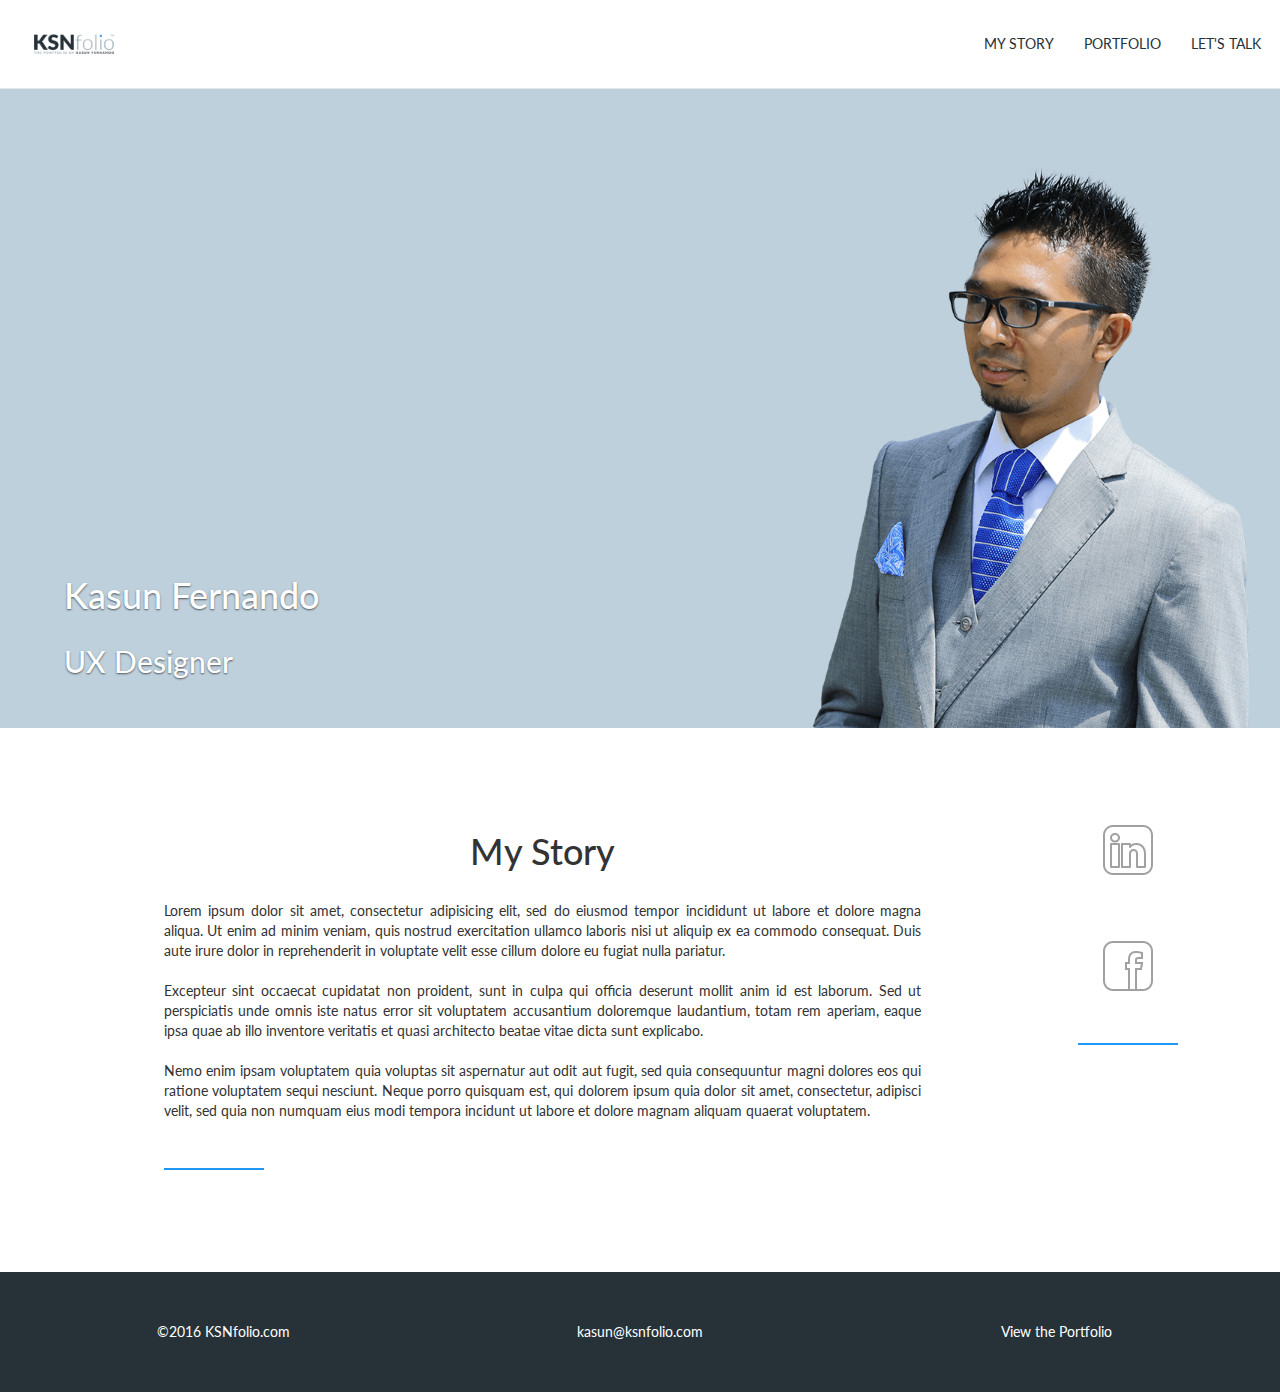
==== index.html @ 3580c62d "April 15th Second Update" ====
<!DOCTYPE html>
<html lang="en" prefix="og: http://ogp.me/ns#">

<head>
    <meta charset="utf-8">
    <meta http-equiv="X-UA-Compatible" content="IE=edge">
    <meta name="viewport" content="width=device-width, initial-scale=1">

	<title>KSNfolio™ | The Portfolio of Kasun Fernando | UI/UX Designer | Sri Lanka</title>

	<meta name="title" content="KSNfolio™ | The Portfolio of Kasun Fernando - UI/UX Designer | Sri Lanka">
	<meta name="description" content="KSNfolio is the Portfolio of Kasun Fernando who is an UI/UX Designer as well as an artist from Sri Lanka who loves sketching/drawing portraits and many others which inspires his passion.">
	<meta name="author" content="Kasun Fernando - MickeyTheSaviour - Negombo Sri Lanka">
	<meta name="keywords" content="Kasun Fernando, UX, UI, Designer, Engineer, Colombo, Negombo, Sri Lanka, MickeyTheSaviour, Mickey, MTS, DrawingsofMTS, Drawings, Portfolio">

	<meta property="og:title" content="KSNfolio™ | The Portfolio of Kasun Fernando | UI/UX Designer | Sri Lanka">
	<meta property="og:type" content="profile">
	<meta property="og:description" content="KSNfolio is the Portfolio of Kasun Fernando who is an UI/UX Designer as well as an artist from Sri Lanka who loves sketching/drawing portraits and many others which inspires his passion.">
	<meta property="og:url" content="http://www.ksnfolio.com">
	<meta property="og:image" content="http://www.ksnfolio.com/img/logo.png">
	<meta property="og:site_name" content="KSNfolio™ | The Portfolio of Kasun Fernando | UI/UX Designer | Sri Lanka">

	<link rel="canonical" href="http://www.ksnfolio.com">
	<link rel="apple-touch-icon" href="apple-touch-icon.png">
	<link rel="shortcut icon" href="favicon.ico">
	<link href='https://fonts.googleapis.com/css?family=Lato:400,300,700' rel='stylesheet' type='text/css'>

	<!-- CSS -->
    <link href="css/bootstrap.min.css" rel="stylesheet">
    <link href="css/ksnfolio.css" rel="stylesheet">	<!-- custom css -->
</head>


<body>
	<header>
		<div class="container-fluid">
			<div class="row">
				<nav class="navbar navbar-default navbar-fixed-top" id="nav">
					<div class="navbar-header">
						<a class="navbar-brand" href="index.html" ><img src="img/logo.png"></img></a>
						<button type="button" class="navbar-toggle collapsed" data-toggle="collapse" data-target="#navbar" aria-expanded="false" aria-controls="navbar">
							<span class="sr-only">Toggle navigation</span>
							<span class="icon-bar"></span>
							<span class="icon-bar"></span>
							<span class="icon-bar"></span>
						</button>
					</div>
					<div id="navbar" class="navbar-collapse collapse">
						<ul class="nav navbar-nav navbar-right">
							<li role="navigation"><a href="index.html">My Story <span class="sr-only">(current)</span></a></li>
							<li role="navigation" class="active"><a href="portfolio.html">Portfolio</a></li>
							<li role="navigation"><a href="contact.html">Let's Talk</a></li>
						</ul>
					</div><!--/.nav-collapse -->
				</nav>
			</div><!--/.row -->
		</div><!--/.container-fluid -->
	</header>

	<div class="container-fluid" id="image">
		<div class="row">
			<div class="col-xs-12">
				<div class="carousel-caption">
					<h1>Kasun Fernando</h1>
					<h2>UX Designer</h2>
				</div>
				<img src="img/kasun.png" class="img-responsive"> </img>
			</div>
		</div><!--/.row -->
	</div><!--/.container-fluid -->

	<div class="container" id="story">
			<div class="col-xs-12 col-sm-2 col-sm-push-10">
				<div class="col-xs-6 col-sm-12 col-md-12 col-lg-12 col-centered socialdemo">
					<a target="_blank" href="https://lk.linkedin.com/in/kasunfernando" > <img src="img/linkedin50.png" > </img> </a>
				</div>
				<div class="col-xs-6 col-sm-12 col-md-12  col-lg-12 col-centered socialdemo">
					<a target="_blank" href="https://www.facebook.com/KC4Kasun" > <img src="img/facebook50.png" > </img> </a>
				</div>
				<div class="col-xs-12 col-sm-12 col-md-12 col-lg-12 col-centered">
					<img src="img/line3.png"> </img>
				</div>
			</div>
			<div class="col-xs-12 col-sm-10 col-sm-pull-2">
				<h1 class="text-center">My Story</h1>
				<div class="col-xs-10 col-xs-offset-1">
					<p class="text-justify">
						Lorem ipsum dolor sit amet, consectetur adipisicing elit, sed do eiusmod tempor incididunt ut labore et dolore magna aliqua. Ut enim ad minim veniam, quis nostrud exercitation ullamco laboris nisi ut aliquip ex ea commodo consequat. Duis aute irure dolor in reprehenderit in voluptate velit esse cillum dolore eu fugiat nulla pariatur. <br><br>
						Excepteur sint occaecat cupidatat non proident, sunt in culpa qui officia deserunt mollit anim id est laborum. Sed ut perspiciatis unde omnis iste natus error sit voluptatem accusantium doloremque  laudantium, totam rem aperiam, eaque ipsa quae ab illo inventore veritatis et quasi architecto beatae vitae dicta sunt explicabo.<br><br>
						Nemo enim ipsam voluptatem quia voluptas sit aspernatur aut odit aut fugit, sed quia consequuntur magni dolores eos qui ratione voluptatem sequi nesciunt. Neque porro quisquam est, qui dolorem ipsum quia dolor sit amet, consectetur, adipisci velit, sed quia non numquam eius modi tempora incidunt ut labore et dolore magnam aliquam quaerat voluptatem.
					</p>
					<img src="img/line3.png" style="padding:5% 0%"></img>
				</div>
			</div>
	</div><!--/.container -->


	<footer class="container-fluid">
		<div class="row">
			<div class="col-xs-12 col-sm-12 col-md-12 col-lg-12">
				<p class="col-xs-6 col-sm-4 text-center"> ©2016 KSNfolio.com </p>
				<p class="col-xs-4 hidden-xs col-sm-4 text-center"><a href="mailto:kasun@ksnfolio.com"> kasun@ksnfolio.com</a></p>
				<p class="col-xs-6 col-sm-4 text-center"><a href="portfolio.html">View the Portfolio</a></p>
			</div>
		</div><!--/.row -->
	</footer><!--/.container-fluid -->


	<!-- jQuery (necessary for Bootstrap's JavaScript plugins) -->
    <script src="js/jquery.min.js"></script>
    <!-- Include all compiled plugins (below), or include individual files as needed -->
    <script src="js/bootstrap.min.js"></script>
</body>


</html>
---- css/ksnfolio.css ----
/*!
 * KSNfolio™ Custom CSS File
 * www.KSNfolio.com
 */
 
/* overriding bootstrap default classes */
.navbar-default .navbar-toggle{
	border-color: transparent;
}
.navbar-default .navbar-toggle:focus, .navbar-default .navbar-toggle:hover{
	background-color: transparent;
}
.navbar-default .navbar-toggle .icon-bar{
	background-color: #2196f3;
}
.h1, h1{
	padding-bottom:9px;
	margin: 40px 0 20px;
}
/* /overriding bootstrap default classes */

/* media queries custom */
@media only screen and (min-width: 768px){
    .socialdemo {
        padding: 40% 0 !important;
    }	
}
@media only screen and (min-width: 992px){
    .socialdemo {
        padding: 30% 0 !important;
    }
}
@media only screen and (min-width: 1200px){
    .socialdemo {
        padding: 20% 0 !important;
    }
}
/* /overriding bootstrap default media queries */

body{
	font-family: 'Lato', sans-serif ;
	/*font-size: 1.4em;*/
}
footer{
	position: absolute;
	padding-bottom: 0;
	//bottom: 0 ;
	background-color: #263238;
	color: #fff;
	width:100%;
	padding-top: 50px;
	padding-bottom: 40px;
}		
footer a{
	color: #fff;
}
footer a:hover{
	color: #2196f3;
	text-decoration: underline;
}
footer a:focus{
	color: #fff;
	text-decoration: none;
}

/* custom id styling */
/* navigation styling */
#nav{
	padding: 1.5%;	
	background-color: #fff;
}	
#nav ul a{ 
	background-color: #fff;
	display:block;
	color:#263238;
	padding-bottom:12px;
	border-bottom:2px solid transparent;
	text-transform:uppercase;
	text-align: center;
	text-align: -webkit-center;
	-webkit-transition:border-bottom-color 0.1s linear;
	-moz-transition:border-bottom-color 0.1s linear;
	-o-transition:border-bottom-color 0.1s linear;
	transition:border-bottom-color 0.1s linear;
	-webkit-transition:border-bottom-color .1s linear;
	-moz-transition:border-bottom-color .1s linear;
	-o-transition:border-bottom-color .1s linear;
	transition:border-bottom-color .1s linear;
}
#nav ul a:hover, #nav ul a:active, #nav ul a:focus{
	border-bottom-color:#2196f3;
	color:#2196f3;
	-webkit-transition:border-bottom-color 0.1s linear;
	-moz-transition:border-bottom-color 0.1s linear;
	-o-transition:border-bottom-color 0.1s linear;
	transition:border-bottom-color 0.1s linear;
	-webkit-transition:border-bottom-color .1s linear;
	-moz-transition:border-bottom-color .1s linear;
	-o-transition:border-bottom-color .1s linear;
	transition:border-bottom-color .1s linear;
}
#nav img{ /* logo */
	height: 100%;
}		
/* /navigation styling */
#image{
	padding-top: 10%;
	background-color: #bed0dc;
	text-align: left;
	min-height: 200px;
	max-height: 800px;
	//position: fixed;
}		
#image img{
	min-height: 200px;
	min-width: 200px;
	max-height: 600px;
	float: right;
}
#story{
	padding: 5% 0%;
	background-color: #fff;
	text-align: left;
}	
/* /custom id styling */
/* custom classes */
.col-centered{
	display:inline-block;
	float:none;
	text-align:center;
	margin-right:-4px;
	padding: 5% 0%;
}
/* .trying to get the main image stable in background 
.upload-kasun{
	background-image: url(file:///H:/KSNfolio/KSNsite%20bootstrap/img/kasunfull.png);
}
.feature-kasunfull{
	background-color: #bed0dc no-repeat top center;
	background-size: cover;
	height: 724px;
	width: 100%;
	position: fixed;
}
 /.trying to get the main image stable in background */
 
.carousel-caption{
	position:absolute;
	left: 5%;
	z-index: 10;
	padding-top: 20px;
	padding-bottom: 20px;
	//color: #263238;
	text-align: left;	
}
/* /custom classes */
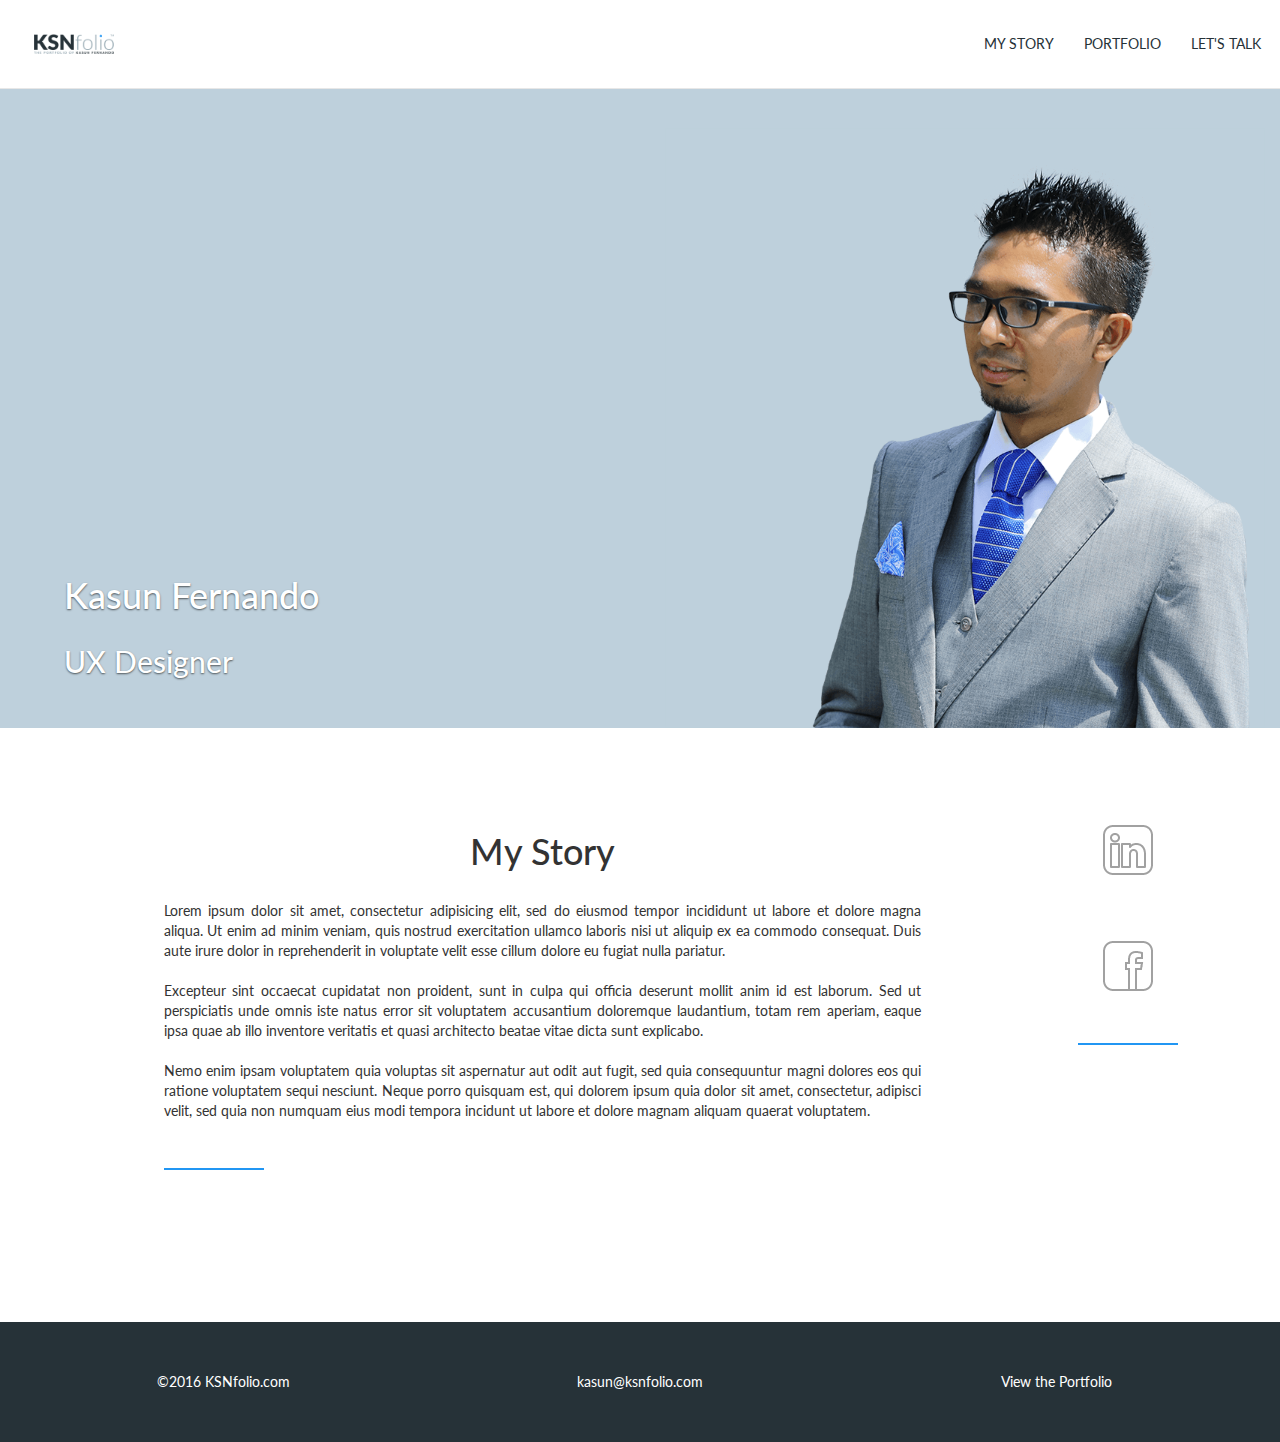
==== commit fdd5d5a7: "Update to Portfolio section and it's inner workPage" ====
--- a/index.html
+++ b/index.html
@@ -1,116 +1,115 @@
 <!DOCTYPE html>
 <html lang="en" prefix="og: http://ogp.me/ns#">
 
-<head>
+  <head>
     <meta charset="utf-8">
     <meta http-equiv="X-UA-Compatible" content="IE=edge">
     <meta name="viewport" content="width=device-width, initial-scale=1">
 
-	<title>KSNfolio™ | The Portfolio of Kasun Fernando | UI/UX Designer | Sri Lanka</title>
+  	<title>KSNfolio™ | The Portfolio of Kasun Fernando | UI/UX Designer | Sri Lanka</title>
 
-	<meta name="title" content="KSNfolio™ | The Portfolio of Kasun Fernando - UI/UX Designer | Sri Lanka">
-	<meta name="description" content="KSNfolio is the Portfolio of Kasun Fernando who is an UI/UX Designer as well as an artist from Sri Lanka who loves sketching/drawing portraits and many others which inspires his passion.">
-	<meta name="author" content="Kasun Fernando - MickeyTheSaviour - Negombo Sri Lanka">
-	<meta name="keywords" content="Kasun Fernando, UX, UI, Designer, Engineer, Colombo, Negombo, Sri Lanka, MickeyTheSaviour, Mickey, MTS, DrawingsofMTS, Drawings, Portfolio">
+  	<meta name="title" content="KSNfolio™ | The Portfolio of Kasun Fernando - UI/UX Designer | Sri Lanka">
+  	<meta name="description" content="KSNfolio is the Portfolio of Kasun Fernando who is an UI/UX Designer as well as an artist from Sri Lanka who loves sketching/drawing portraits and many others which inspires his passion.">
+  	<meta name="author" content="Kasun Fernando - MickeyTheSaviour - Negombo Sri Lanka">
+  	<meta name="keywords" content="Kasun Fernando, UX, UI, Designer, Engineer, Colombo, Negombo, Sri Lanka, MickeyTheSaviour, Mickey, MTS, DrawingsofMTS, Drawings, Portfolio">
 
-	<meta property="og:title" content="KSNfolio™ | The Portfolio of Kasun Fernando | UI/UX Designer | Sri Lanka">
-	<meta property="og:type" content="profile">
-	<meta property="og:description" content="KSNfolio is the Portfolio of Kasun Fernando who is an UI/UX Designer as well as an artist from Sri Lanka who loves sketching/drawing portraits and many others which inspires his passion.">
-	<meta property="og:url" content="http://www.ksnfolio.com">
-	<meta property="og:image" content="http://www.ksnfolio.com/img/logo.png">
-	<meta property="og:site_name" content="KSNfolio™ | The Portfolio of Kasun Fernando | UI/UX Designer | Sri Lanka">
+  	<meta property="og:title" content="KSNfolio™ | The Portfolio of Kasun Fernando | UI/UX Designer | Sri Lanka">
+  	<meta property="og:type" content="profile">
+  	<meta property="og:description" content="KSNfolio is the Portfolio of Kasun Fernando who is an UI/UX Designer as well as an artist from Sri Lanka who loves sketching/drawing portraits and many others which inspires his passion.">
+  	<meta property="og:url" content="http://www.ksnfolio.com">
+  	<meta property="og:image" content="http://www.ksnfolio.com/img/logo.png">
+  	<meta property="og:site_name" content="KSNfolio™ | The Portfolio of Kasun Fernando | UI/UX Designer | Sri Lanka">
 
-	<link rel="canonical" href="http://www.ksnfolio.com">
-	<link rel="apple-touch-icon" href="apple-touch-icon.png">
-	<link rel="shortcut icon" href="favicon.ico">
-	<link href='https://fonts.googleapis.com/css?family=Lato:400,300,700' rel='stylesheet' type='text/css'>
+  	<link rel="canonical" href="http://www.ksnfolio.com">
+  	<link rel="apple-touch-icon" href="apple-touch-icon.png">
+  	<link rel="shortcut icon" href="favicon.ico">
+  	<link href='https://fonts.googleapis.com/css?family=Lato:400,300,700' rel='stylesheet' type='text/css'>
 
-	<!-- CSS -->
+  	<!-- CSS -->
     <link href="css/bootstrap.min.css" rel="stylesheet">
     <link href="css/ksnfolio.css" rel="stylesheet">	<!-- custom css -->
-</head>
+  </head>
+
+  <body>
+  	<header>
+  		<div class="container-fluid">
+  			<div class="row">
+  				<nav class="navbar navbar-default navbar-fixed-top" id="nav">
+  					<div class="navbar-header">
+  						<a class="navbar-brand" href="index.html" ><img src="img/logo.png"></img></a>
+  						<button type="button" class="navbar-toggle collapsed" data-toggle="collapse" data-target="#navbar" aria-expanded="false" aria-controls="navbar">
+  							<span class="sr-only">Toggle navigation</span>
+  							<span class="icon-bar"></span>
+  							<span class="icon-bar"></span>
+  							<span class="icon-bar"></span>
+  						</button>
+  					</div>
+  					<div id="navbar" class="navbar-collapse collapse">
+  						<ul class="nav navbar-nav navbar-right">
+  							<li role="navigation"><a href="#story">My Story <span class="sr-only">(current)</span></a></li>
+  							<li role="navigation" class="active"><a href="portfolio.html">Portfolio</a></li>
+  							<li role="navigation"><a href="contact.html">Let's Talk</a></li>
+  						</ul>
+  					</div><!--/.nav-collapse -->
+  				</nav>
+  			</div><!--/.row -->
+  		</div><!--/.container-fluid -->
+  	</header>
+
+  	<div class="container-fluid" id="image">
+  		<div class="row">
+  			<div class="col-xs-12">
+  				<div class="carousel-caption">
+  					<h1>Kasun Fernando</h1>
+  					<h2>UX Designer</h2>
+  				</div>
+  				<img src="img/kasun.png" class="img-responsive"> </img>
+  			</div>
+  		</div><!--/.row -->
+  	</div><!--/.container-fluid -->
+
+  	<div class="container" id="story">
+  			<div class="col-xs-12 col-sm-2 col-sm-push-10">
+  				<div class="col-xs-6 col-sm-12 col-md-12 col-lg-12 col-centered socialdemo">
+  					<a target="_blank" href="https://lk.linkedin.com/in/kasunfernando" > <img src="img/linkedin50.png" > </img> </a>
+  				</div>
+  				<div class="col-xs-6 col-sm-12 col-md-12  col-lg-12 col-centered socialdemo">
+  					<a target="_blank" href="https://www.facebook.com/KC4Kasun" > <img src="img/facebook50.png" > </img> </a>
+  				</div>
+  				<div class="col-xs-12 col-sm-12 col-md-12 col-lg-12 col-centered">
+  					<img src="img/line3.png"> </img>
+  				</div>
+  			</div>
+  			<div class="col-xs-12 col-sm-10 col-sm-pull-2">
+  				<h1 class="text-center">My Story</h1>
+  				<div class="col-xs-10 col-xs-offset-1">
+  					<p class="text-justify">
+  						Lorem ipsum dolor sit amet, consectetur adipisicing elit, sed do eiusmod tempor incididunt ut labore et dolore magna aliqua. Ut enim ad minim veniam, quis nostrud exercitation ullamco laboris nisi ut aliquip ex ea commodo consequat. Duis aute irure dolor in reprehenderit in voluptate velit esse cillum dolore eu fugiat nulla pariatur. <br><br>
+  						Excepteur sint occaecat cupidatat non proident, sunt in culpa qui officia deserunt mollit anim id est laborum. Sed ut perspiciatis unde omnis iste natus error sit voluptatem accusantium doloremque  laudantium, totam rem aperiam, eaque ipsa quae ab illo inventore veritatis et quasi architecto beatae vitae dicta sunt explicabo.<br><br>
+  						Nemo enim ipsam voluptatem quia voluptas sit aspernatur aut odit aut fugit, sed quia consequuntur magni dolores eos qui ratione voluptatem sequi nesciunt. Neque porro quisquam est, qui dolorem ipsum quia dolor sit amet, consectetur, adipisci velit, sed quia non numquam eius modi tempora incidunt ut labore et dolore magnam aliquam quaerat voluptatem.
+  					</p>
+  					<img src="img/line3.png" style="padding:5% 0%"></img>
+  				</div>
+  			</div>
+  	</div><!--/.container -->
 
 
-<body>
-	<header>
-		<div class="container-fluid">
-			<div class="row">
-				<nav class="navbar navbar-default navbar-fixed-top" id="nav">
-					<div class="navbar-header">
-						<a class="navbar-brand" href="index.html" ><img src="img/logo.png"></img></a>
-						<button type="button" class="navbar-toggle collapsed" data-toggle="collapse" data-target="#navbar" aria-expanded="false" aria-controls="navbar">
-							<span class="sr-only">Toggle navigation</span>
-							<span class="icon-bar"></span>
-							<span class="icon-bar"></span>
-							<span class="icon-bar"></span>
-						</button>
-					</div>
-					<div id="navbar" class="navbar-collapse collapse">
-						<ul class="nav navbar-nav navbar-right">
-							<li role="navigation"><a href="index.html">My Story <span class="sr-only">(current)</span></a></li>
-							<li role="navigation" class="active"><a href="portfolio.html">Portfolio</a></li>
-							<li role="navigation"><a href="contact.html">Let's Talk</a></li>
-						</ul>
-					</div><!--/.nav-collapse -->
-				</nav>
-			</div><!--/.row -->
-		</div><!--/.container-fluid -->
-	</header>
-
-	<div class="container-fluid" id="image">
-		<div class="row">
-			<div class="col-xs-12">
-				<div class="carousel-caption">
-					<h1>Kasun Fernando</h1>
-					<h2>UX Designer</h2>
-				</div>
-				<img src="img/kasun.png" class="img-responsive"> </img>
-			</div>
-		</div><!--/.row -->
-	</div><!--/.container-fluid -->
-
-	<div class="container" id="story">
-			<div class="col-xs-12 col-sm-2 col-sm-push-10">
-				<div class="col-xs-6 col-sm-12 col-md-12 col-lg-12 col-centered socialdemo">
-					<a target="_blank" href="https://lk.linkedin.com/in/kasunfernando" > <img src="img/linkedin50.png" > </img> </a>
-				</div>
-				<div class="col-xs-6 col-sm-12 col-md-12  col-lg-12 col-centered socialdemo">
-					<a target="_blank" href="https://www.facebook.com/KC4Kasun" > <img src="img/facebook50.png" > </img> </a>
-				</div>
-				<div class="col-xs-12 col-sm-12 col-md-12 col-lg-12 col-centered">
-					<img src="img/line3.png"> </img>
-				</div>
-			</div>
-			<div class="col-xs-12 col-sm-10 col-sm-pull-2">
-				<h1 class="text-center">My Story</h1>
-				<div class="col-xs-10 col-xs-offset-1">
-					<p class="text-justify">
-						Lorem ipsum dolor sit amet, consectetur adipisicing elit, sed do eiusmod tempor incididunt ut labore et dolore magna aliqua. Ut enim ad minim veniam, quis nostrud exercitation ullamco laboris nisi ut aliquip ex ea commodo consequat. Duis aute irure dolor in reprehenderit in voluptate velit esse cillum dolore eu fugiat nulla pariatur. <br><br>
-						Excepteur sint occaecat cupidatat non proident, sunt in culpa qui officia deserunt mollit anim id est laborum. Sed ut perspiciatis unde omnis iste natus error sit voluptatem accusantium doloremque  laudantium, totam rem aperiam, eaque ipsa quae ab illo inventore veritatis et quasi architecto beatae vitae dicta sunt explicabo.<br><br>
-						Nemo enim ipsam voluptatem quia voluptas sit aspernatur aut odit aut fugit, sed quia consequuntur magni dolores eos qui ratione voluptatem sequi nesciunt. Neque porro quisquam est, qui dolorem ipsum quia dolor sit amet, consectetur, adipisci velit, sed quia non numquam eius modi tempora incidunt ut labore et dolore magnam aliquam quaerat voluptatem.
-					</p>
-					<img src="img/line3.png" style="padding:5% 0%"></img>
-				</div>
-			</div>
-	</div><!--/.container -->
+  	<footer class="container-fluid">
+  		<div class="row">
+  			<div class="col-xs-12 col-sm-12 col-md-12 col-lg-12">
+  				<p class="col-xs-6 col-sm-4 text-center"> ©2016 KSNfolio.com </p>
+  				<p class="col-xs-4 hidden-xs col-sm-4 text-center"><a href="mailto:kasun@ksnfolio.com"> kasun@ksnfolio.com</a></p>
+  				<p class="col-xs-6 col-sm-4 text-center"><a href="portfolio.html">View the Portfolio</a></p>
+  			</div>
+  		</div><!--/.row -->
+  	</footer><!--/.container-fluid -->
 
 
-	<footer class="container-fluid">
-		<div class="row">
-			<div class="col-xs-12 col-sm-12 col-md-12 col-lg-12">
-				<p class="col-xs-6 col-sm-4 text-center"> ©2016 KSNfolio.com </p>
-				<p class="col-xs-4 hidden-xs col-sm-4 text-center"><a href="mailto:kasun@ksnfolio.com"> kasun@ksnfolio.com</a></p>
-				<p class="col-xs-6 col-sm-4 text-center"><a href="portfolio.html">View the Portfolio</a></p>
-			</div>
-		</div><!--/.row -->
-	</footer><!--/.container-fluid -->
-
-
-	<!-- jQuery (necessary for Bootstrap's JavaScript plugins) -->
-    <script src="js/jquery.min.js"></script>
-    <!-- Include all compiled plugins (below), or include individual files as needed -->
-    <script src="js/bootstrap.min.js"></script>
-</body>
+  	<!-- jQuery (necessary for Bootstrap's JavaScript plugins) -->
+      <script src="js/jquery.min.js"></script>
+      <!-- Include all compiled plugins (below), or include individual files as needed -->
+      <script src="js/bootstrap.min.js"></script>
+  </body>
 
 
 </html>
--- a/css/ksnfolio.css
+++ b/css/ksnfolio.css
@@ -2,7 +2,7 @@
  * KSNfolio™ Custom CSS File
  * www.KSNfolio.com
  */
- 
+
 /* overriding bootstrap default classes */
 .navbar-default .navbar-toggle{
 	border-color: transparent;
@@ -21,9 +21,15 @@
 
 /* media queries custom */
 @media only screen and (min-width: 768px){
-    .socialdemo {
-        padding: 40% 0 !important;
-    }	
+    .socialdemo { /* to align social icons on myStory page */
+    	padding: 40% 0 !important;
+    }
+		.port-thumb-featured{
+		  height: 360px !important;
+		}
+		.port-thumb{
+			height: 200px !important;
+		}
 }
 @media only screen and (min-width: 992px){
     .socialdemo {
@@ -34,6 +40,9 @@
     .socialdemo {
         padding: 20% 0 !important;
     }
+    .content-body{
+          min-height: 760px;
+    }
 }
 /* /overriding bootstrap default media queries */
 
@@ -42,6 +51,7 @@
 	/*font-size: 1.4em;*/
 }
 footer{
+      margin-top: 50px;
 	position: absolute;
 	padding-bottom: 0;
 	//bottom: 0 ;
@@ -50,7 +60,7 @@
 	width:100%;
 	padding-top: 50px;
 	padding-bottom: 40px;
-}		
+}
 footer a{
 	color: #fff;
 }
@@ -66,10 +76,10 @@
 /* custom id styling */
 /* navigation styling */
 #nav{
-	padding: 1.5%;	
+	padding: 1.5%;
 	background-color: #fff;
-}	
-#nav ul a{ 
+}
+#nav ul a{
 	background-color: #fff;
 	display:block;
 	color:#263238;
@@ -101,7 +111,7 @@
 }
 #nav img{ /* logo */
 	height: 100%;
-}		
+}
 /* /navigation styling */
 #image{
 	padding-top: 10%;
@@ -110,7 +120,7 @@
 	min-height: 200px;
 	max-height: 800px;
 	//position: fixed;
-}		
+}
 #image img{
 	min-height: 200px;
 	min-width: 200px;
@@ -121,7 +131,12 @@
 	padding: 5% 0%;
 	background-color: #fff;
 	text-align: left;
-}	
+}
+#top-positioning-content{
+      position: relative;
+      top: 130px;
+      height: 100%;
+}
 /* /custom id styling */
 /* custom classes */
 .col-centered{
@@ -131,7 +146,24 @@
 	margin-right:-4px;
 	padding: 5% 0%;
 }
-/* .trying to get the main image stable in background 
+.port-thumb-featured{
+	margin-top: 20px;
+  padding: 0px;
+	//width: 100%;
+  height: 260px;
+  background-color: #a9a9a9;
+  border: 10px solid #fff;
+}
+.port-thumb-featured img{
+	width: 100%;
+}
+.port-thumb{
+	padding: 0px;
+	height: 140px;
+  background-color: #d3d3d3;
+  border: 10px solid #fff;
+}
+/* .trying to get the main image stable in background
 .upload-kasun{
 	background-image: url(file:///H:/KSNfolio/KSNsite%20bootstrap/img/kasunfull.png);
 }
@@ -143,7 +175,7 @@
 	position: fixed;
 }
  /.trying to get the main image stable in background */
- 
+
 .carousel-caption{
 	position:absolute;
 	left: 5%;
@@ -151,9 +183,6 @@
 	padding-top: 20px;
 	padding-bottom: 20px;
 	//color: #263238;
-	text-align: left;	
+	text-align: left;
 }
 /* /custom classes */
-
-
-
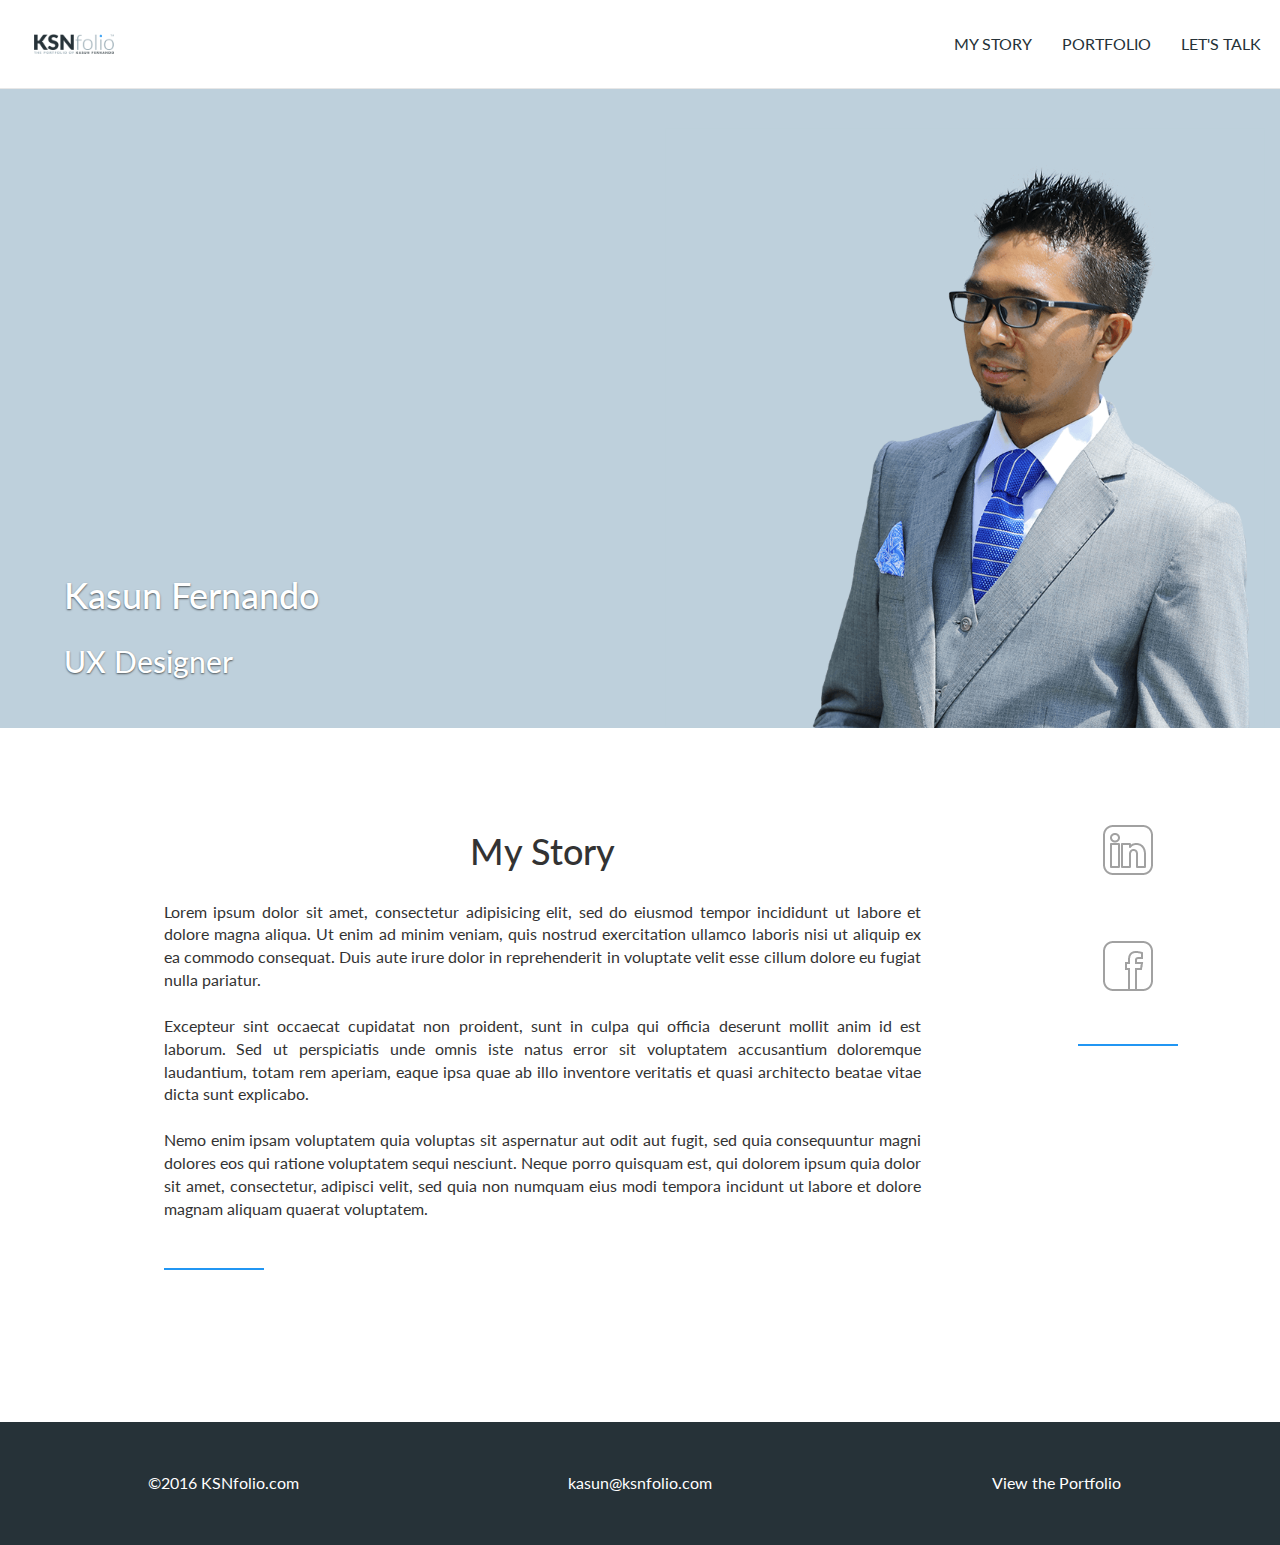
==== commit 5763cab0: "Updates - April 24th" ====
--- a/index.html
+++ b/index.html
@@ -6,7 +6,7 @@
     <meta http-equiv="X-UA-Compatible" content="IE=edge">
     <meta name="viewport" content="width=device-width, initial-scale=1">
 
-  	<title>KSNfolio™ | The Portfolio of Kasun Fernando | UI/UX Designer | Sri Lanka</title>
+  	<title>KSNfolio™ | The Portfolio of Kasun Fernando - UI/UX Designer | Sri Lanka</title>
 
   	<meta name="title" content="KSNfolio™ | The Portfolio of Kasun Fernando - UI/UX Designer | Sri Lanka">
   	<meta name="description" content="KSNfolio is the Portfolio of Kasun Fernando who is an UI/UX Designer as well as an artist from Sri Lanka who loves sketching/drawing portraits and many others which inspires his passion.">
--- a/css/ksnfolio.css
+++ b/css/ksnfolio.css
@@ -4,54 +4,36 @@
  */
 
 /* overriding bootstrap default classes */
-.navbar-default .navbar-toggle{
-	border-color: transparent;
-}
-.navbar-default .navbar-toggle:focus, .navbar-default .navbar-toggle:hover{
-	background-color: transparent;
-}
-.navbar-default .navbar-toggle .icon-bar{
-	background-color: #2196f3;
+.carousel-caption{
+	position:absolute;
+	left: 5%;
+	z-index: 10;
+	padding-top: 20px;
+	padding-bottom: 20px;
+	//color: #263238;
+	text-align: left;
 }
 .h1, h1{
 	padding-bottom:9px;
 	margin: 40px 0 20px;
 }
+.navbar-default .navbar-toggle{
+	border-color: transparent;
+}
+.navbar-default .navbar-toggle:focus, .navbar-default .navbar-toggle:hover{
+	background-color: transparent;
+}
+.navbar-default .navbar-toggle .icon-bar{
+	background-color: #2196f3;
+}
 /* /overriding bootstrap default classes */
 
-/* media queries custom */
-@media only screen and (min-width: 768px){
-    .socialdemo { /* to align social icons on myStory page */
-    	padding: 40% 0 !important;
-    }
-		.port-thumb-featured{
-		  height: 360px !important;
-		}
-		.port-thumb{
-			height: 200px !important;
-		}
-}
-@media only screen and (min-width: 992px){
-    .socialdemo {
-        padding: 30% 0 !important;
-    }
-}
-@media only screen and (min-width: 1200px){
-    .socialdemo {
-        padding: 20% 0 !important;
-    }
-    .content-body{
-          min-height: 760px;
-    }
-}
-/* /overriding bootstrap default media queries */
-
-body{
+*{
 	font-family: 'Lato', sans-serif ;
-	/*font-size: 1.4em;*/
+	font-size: 16px;
 }
 footer{
-      margin-top: 50px;
+	margin-top: 50px;
 	position: absolute;
 	padding-bottom: 0;
 	//bottom: 0 ;
@@ -133,9 +115,40 @@
 	text-align: left;
 }
 #top-positioning-content{
-      position: relative;
-      top: 130px;
-      height: 100%;
+	position: relative;
+	top: 130px;
+	height: 100%;
+}
+#contact{
+	padding: 50px 0;
+}
+#contact input, textarea{
+	margin-top: 30px;
+	height: auto;
+	width: 100%;
+	padding: 20px 20px !important;
+}
+#contact textarea{
+	max-height: 400px;
+	max-width: 100%;
+}
+#contact button, button:active{
+	font-size: 1.6rem;
+	padding: 1em 1.5em;
+	background: none;
+	color:#2196f3;
+	border-radius: 0;
+	border-left-style: none;
+  border-right-style: none;
+  outline: none;
+  box-shadow: none;
+}
+#contact button:hover{
+	border-bottom:2px solid #2196f3;
+}
+#contact button:focus{
+	color: #2196f3;
+	border-bottom:2px solid #2196f3;
 }
 /* /custom id styling */
 /* custom classes */
@@ -176,13 +189,31 @@
 }
  /.trying to get the main image stable in background */
 
-.carousel-caption{
-	position:absolute;
-	left: 5%;
-	z-index: 10;
-	padding-top: 20px;
-	padding-bottom: 20px;
-	//color: #263238;
-	text-align: left;
-}
 /* /custom classes */
+
+/* media queries custom */
+@media only screen and (min-width: 768px){
+  .socialdemo { /* to align social icons on myStory page */
+  	padding: 40% 0 !important;
+  }
+	.port-thumb-featured{
+	  height: 360px !important;
+	}
+	.port-thumb{
+		height: 200px !important;
+	}
+}
+@media only screen and (min-width: 992px){
+  .socialdemo {
+    padding: 30% 0 !important;
+  }
+}
+@media only screen and (min-width: 1200px){
+  .socialdemo {
+    padding: 20% 0 !important;
+  }
+  .content-body{
+    min-height: 760px;
+  }
+}
+/* /overriding bootstrap default media queries */
